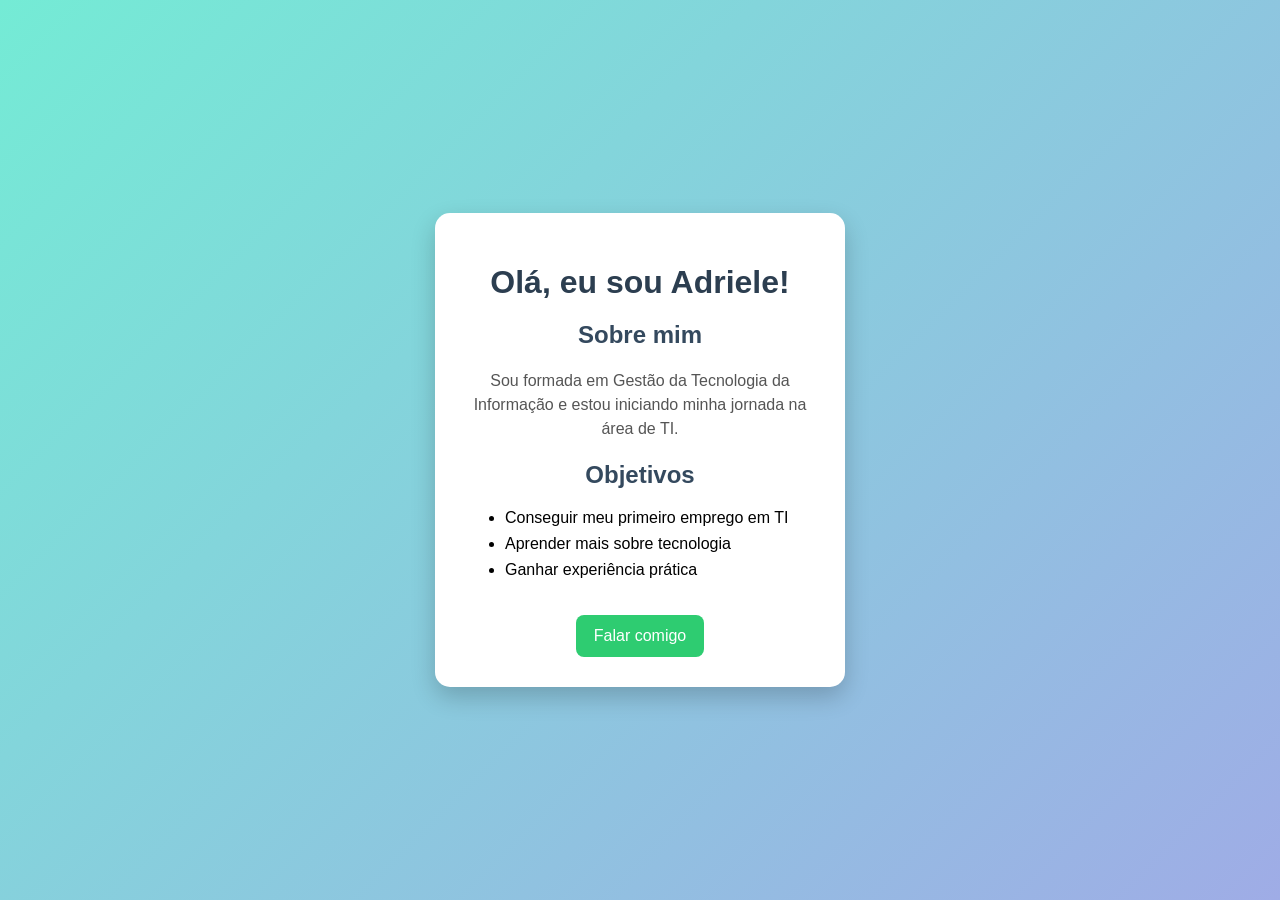
==== index.html @ 5dc456fc "Add files via upload" ====
<!DOCTYPE html>
<html>
<head>
    <meta charset="UTF-8">
    <title>Meu Primeiro Site</title>
    <link rel="stylesheet" href="style.css">
</head>
<body>
<div class="container">

    <div class="card">

        <h1>Olá, eu sou Adriele!</h1>

        <h2>Sobre mim</h2>

        <p>
            Sou formada em Gestão da Tecnologia da Informação
            e estou iniciando minha jornada na área de TI.
        </p>

        <h2>Objetivos</h2>

        <ul>
            <li>Conseguir meu primeiro emprego em TI</li>
            <li>Aprender mais sobre tecnologia</li>
            <li>Ganhar experiência prática</li>
        </ul>
        <a class="botao" href="https://wa.me/5591998083544" target="_blank">
    Falar comigo
</a>

    </div>

</div>


</body>
</html>
---- style.css ----
body {
    margin: 0;
    font-family: Arial, sans-serif;
    background: linear-gradient(135deg, #74ebd5, #9face6);
    height: 100vh;
    display: flex;
    justify-content: center;
    align-items: center;
}

/* animação de entrada */
.card {
    background: white;
    padding: 30px;
    border-radius: 15px;
    width: 350px;
    box-shadow: 0 10px 25px rgba(0,0,0,0.2);
    text-align: center;

    animation: aparecer 0.8s ease;
}

@keyframes aparecer {
    from {
        opacity: 0;
        transform: translateY(20px);
    }
    to {
        opacity: 1;
        transform: translateY(0);
    }
}

h1 {
    color: #2c3e50;
    margin-bottom: 10px;
}

h2 {
    color: #34495e;
    margin-top: 20px;
}

p {
    color: #555;
    line-height: 1.5;
}

ul {
    text-align: left;
    margin-top: 10px;
}

li {
    margin-bottom: 8px;
}

/* botão profissional */
.botao {
    display: inline-block;
    margin-top: 20px;
    padding: 12px 18px;
    background: #2ecc71;
    color: white;
    text-decoration: none;
    border-radius: 8px;
    transition: 0.3s;
}

.botao:hover {
    background: #27ae60;
    transform: scale(1.05);
}

/* responsivo */
@media (max-width: 480px) {
    .card {
        width: 90%;
    }
}
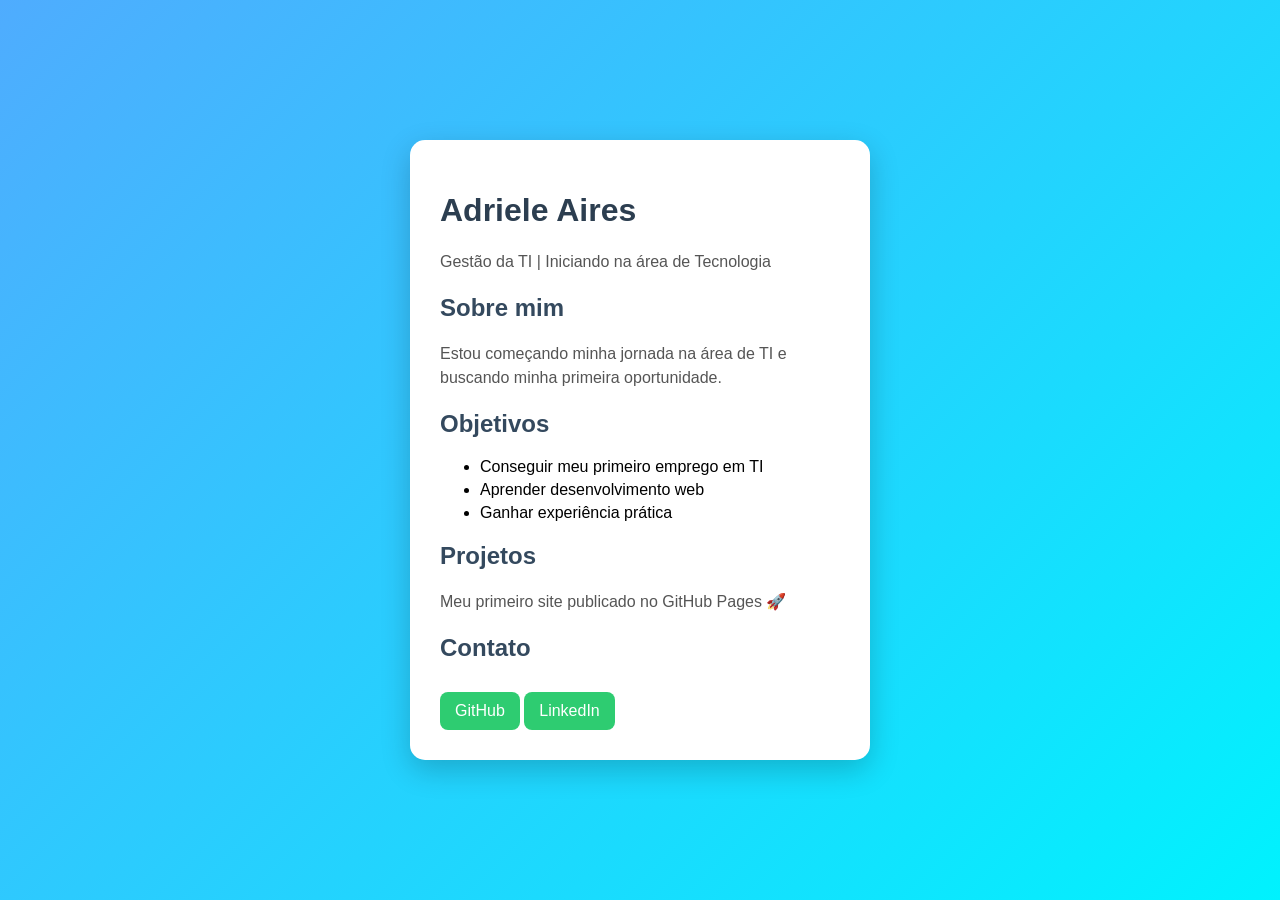
==== commit a6362706: "Add files via upload" ====
--- a/index.html
+++ b/index.html
@@ -6,34 +6,30 @@
     <link rel="stylesheet" href="style.css">
 </head>
 <body>
-<div class="container">
+<div class="card">
 
-    <div class="card">
+    <h1>Adriele Aires</h1>
+    <p>Gestão da TI | Iniciando na área de Tecnologia</p>
 
-        <h1>Olá, eu sou Adriele!</h1>
+    <h2>Sobre mim</h2>
+    <p>Estou começando minha jornada na área de TI e buscando minha primeira oportunidade.</p>
 
-        <h2>Sobre mim</h2>
+    <h2>Objetivos</h2>
+    <ul>
+        <li>Conseguir meu primeiro emprego em TI</li>
+        <li>Aprender desenvolvimento web</li>
+        <li>Ganhar experiência prática</li>
+    </ul>
 
-        <p>
-            Sou formada em Gestão da Tecnologia da Informação
-            e estou iniciando minha jornada na área de TI.
-        </p>
+    <h2>Projetos</h2>
+    <p>Meu primeiro site publicado no GitHub Pages 🚀</p>
 
-        <h2>Objetivos</h2>
+    <h2>Contato</h2>
 
-        <ul>
-            <li>Conseguir meu primeiro emprego em TI</li>
-            <li>Aprender mais sobre tecnologia</li>
-            <li>Ganhar experiência prática</li>
-        </ul>
-        <a class="botao" href="https://wa.me/5591998083544" target="_blank">
-    Falar comigo
-</a>
-
-    </div>
+    <a class="botao" href="https://github.com/" target="_blank">GitHub</a>
+    <a class="botao" href="https://www.linkedin.com/" target="_blank">LinkedIn</a>
 
 </div>
 
-
 </body>
 </html>
--- a/style.css
+++ b/style.css
@@ -1,39 +1,29 @@
 body {
     margin: 0;
     font-family: Arial, sans-serif;
-    background: linear-gradient(135deg, #74ebd5, #9face6);
-    height: 100vh;
+    background: linear-gradient(135deg, #4facfe, #00f2fe);
     display: flex;
     justify-content: center;
     align-items: center;
+    min-height: 100vh;
 }
 
-/* animação de entrada */
 .card {
     background: white;
     padding: 30px;
     border-radius: 15px;
-    width: 350px;
-    box-shadow: 0 10px 25px rgba(0,0,0,0.2);
-    text-align: center;
-
-    animation: aparecer 0.8s ease;
+    width: 400px;
+    box-shadow: 0 10px 30px rgba(0,0,0,0.2);
+    animation: fadeIn 0.8s ease;
 }
 
-@keyframes aparecer {
-    from {
-        opacity: 0;
-        transform: translateY(20px);
-    }
-    to {
-        opacity: 1;
-        transform: translateY(0);
-    }
+@keyframes fadeIn {
+    from { opacity: 0; transform: translateY(20px); }
+    to { opacity: 1; transform: translateY(0); }
 }
 
 h1 {
     color: #2c3e50;
-    margin-bottom: 10px;
 }
 
 h2 {
@@ -48,18 +38,16 @@
 
 ul {
     text-align: left;
-    margin-top: 10px;
 }
 
 li {
-    margin-bottom: 8px;
+    margin-bottom: 5px;
 }
 
-/* botão profissional */
 .botao {
     display: inline-block;
-    margin-top: 20px;
-    padding: 12px 18px;
+    margin-top: 10px;
+    padding: 10px 15px;
     background: #2ecc71;
     color: white;
     text-decoration: none;
@@ -70,11 +58,4 @@
 .botao:hover {
     background: #27ae60;
     transform: scale(1.05);
-}
-
-/* responsivo */
-@media (max-width: 480px) {
-    .card {
-        width: 90%;
-    }
 }
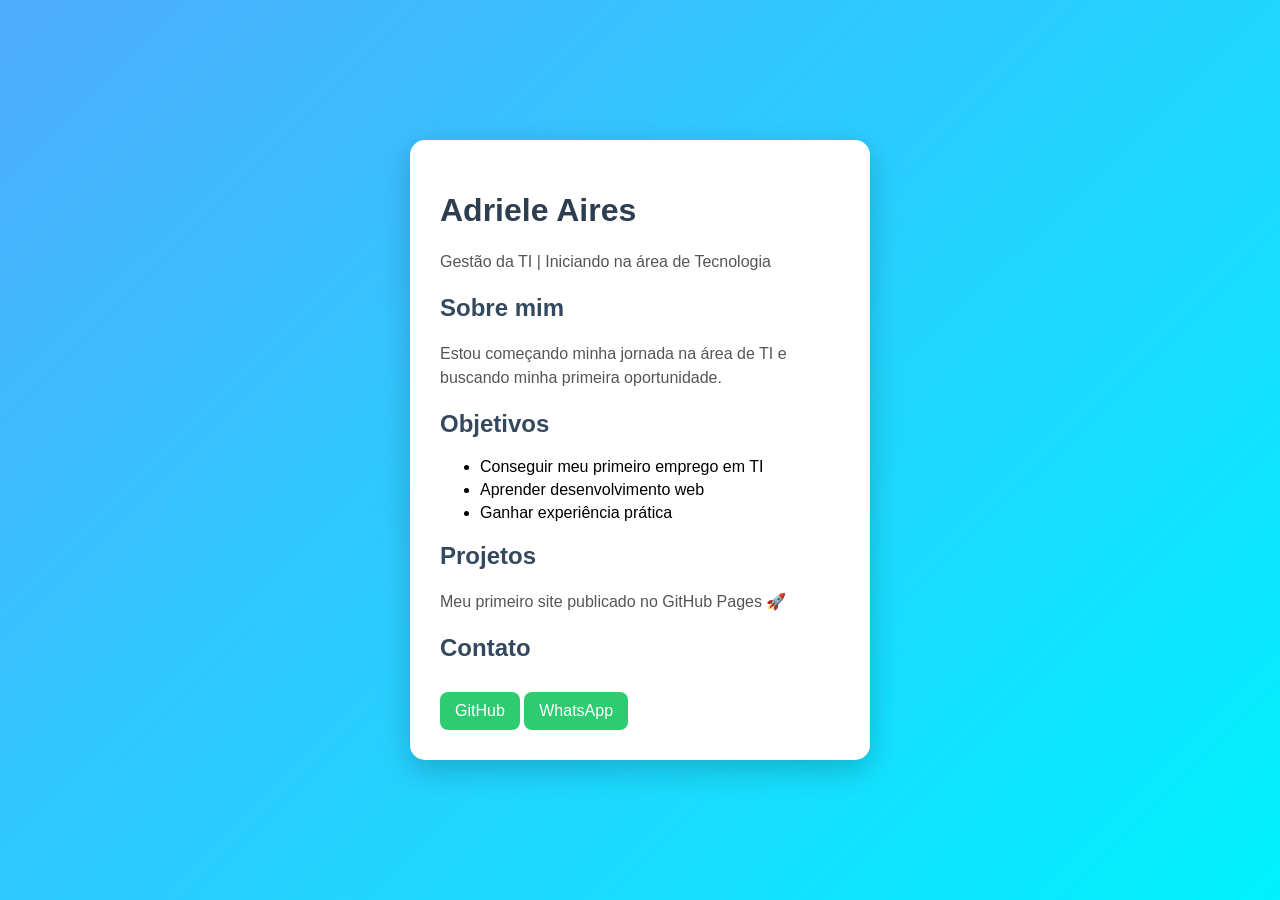
==== commit 044c2911: "Add files via upload" ====
--- a/index.html
+++ b/index.html
@@ -27,7 +27,8 @@
     <h2>Contato</h2>
 
     <a class="botao" href="https://github.com/" target="_blank">GitHub</a>
-    <a class="botao" href="https://www.linkedin.com/" target="_blank">LinkedIn</a>
+    <a class="botao" href="https://wa.me/5591998083544" target="_blank"> WhatsApp
+</a>
 
 </div>
 
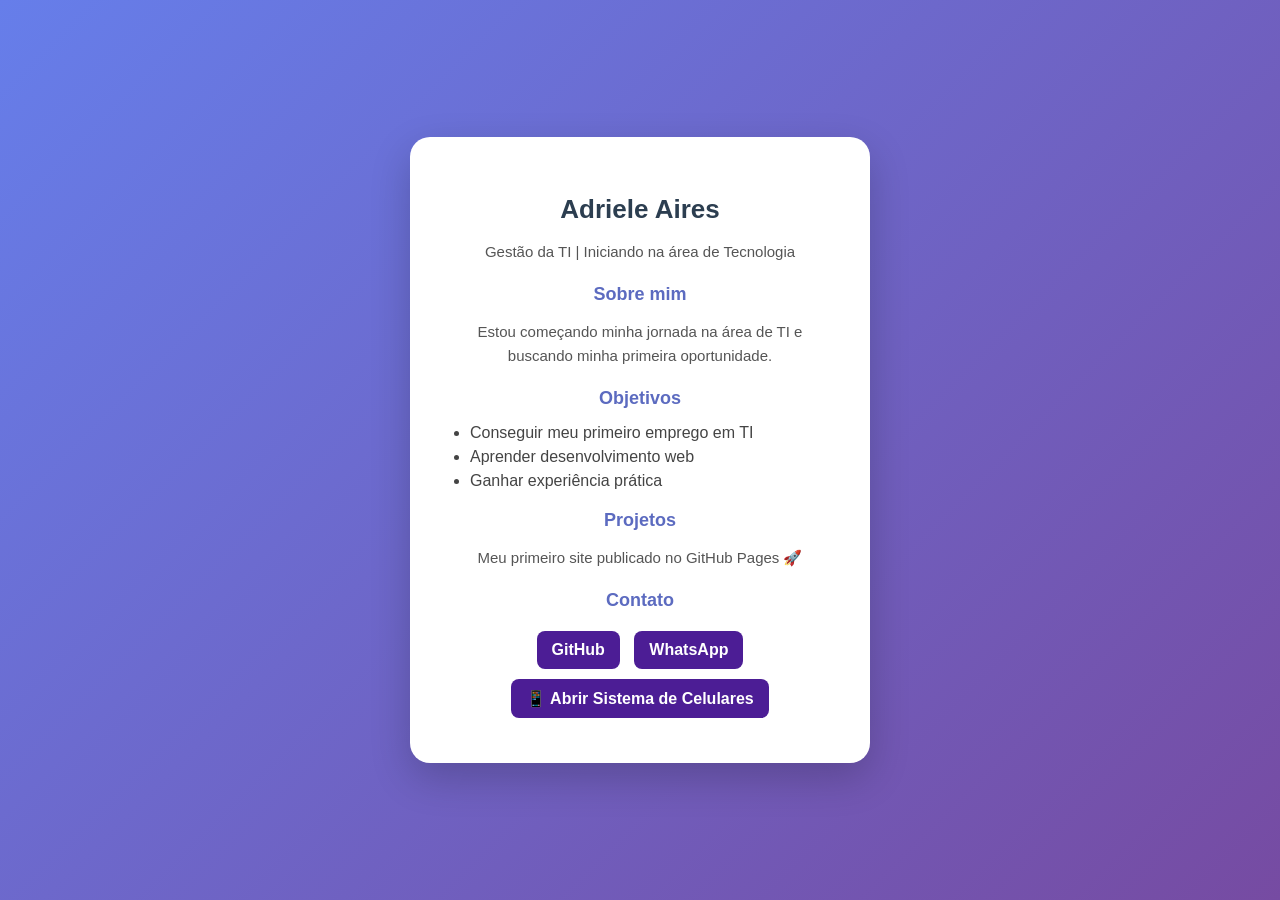
==== commit 33573094: "Add files via upload" ====
--- a/index.html
+++ b/index.html
@@ -5,6 +5,7 @@
     <title>Meu Primeiro Site</title>
     <link rel="stylesheet" href="style.css">
 </head>
+
 <body>
 <div class="card">
 
@@ -29,7 +30,7 @@
     <a class="botao" href="https://github.com/" target="_blank">GitHub</a>
     <a class="botao" href="https://wa.me/5591998083544" target="_blank"> WhatsApp
 </a>
-
+<a class="botao" href="controle.html">📱 Abrir Sistema de Celulares</a>
 </div>
 
 </body>
--- a/style.css
+++ b/style.css
@@ -1,61 +1,83 @@
 body {
     margin: 0;
-    font-family: Arial, sans-serif;
-    background: linear-gradient(135deg, #4facfe, #00f2fe);
+    font-family: 'Segoe UI', Arial, sans-serif;
+    background: linear-gradient(135deg, #667eea, #764ba2);
+    min-height: 100vh;
     display: flex;
     justify-content: center;
     align-items: center;
-    min-height: 100vh;
 }
 
 .card {
-    background: white;
-    padding: 30px;
-    border-radius: 15px;
-    width: 400px;
-    box-shadow: 0 10px 30px rgba(0,0,0,0.2);
-    animation: fadeIn 0.8s ease;
+    background: #ffffff;
+    padding: 40px;
+    border-radius: 20px;
+    width: 380px;
+    box-shadow: 0 15px 40px rgba(0,0,0,0.2);
+    text-align: center;
+    transition: transform 0.3s ease;
 }
 
-@keyframes fadeIn {
-    from { opacity: 0; transform: translateY(20px); }
-    to { opacity: 1; transform: translateY(0); }
+.card:hover {
+    transform: translateY(-5px);
 }
 
 h1 {
     color: #2c3e50;
+    margin-bottom: 5px;
+    font-size: 26px;
 }
 
 h2 {
-    color: #34495e;
+    color: #5c6bc0;
     margin-top: 20px;
+    font-size: 18px;
 }
 
 p {
     color: #555;
-    line-height: 1.5;
+    line-height: 1.6;
+    font-size: 15px;
 }
 
 ul {
     text-align: left;
+    margin-top: 10px;
+    padding-left: 20px;
 }
 
 li {
-    margin-bottom: 5px;
+    margin-bottom: 6px;
+    color: #444;
 }
 
+/* botão WhatsApp */
 .botao {
     display: inline-block;
-    margin-top: 10px;
-    padding: 10px 15px;
-    background: #2ecc71;
+    margin-top: 20px;
+    padding: 12px 18px;
+    background: #25D366;
     color: white;
     text-decoration: none;
-    border-radius: 8px;
+    border-radius: 10px;
+    font-weight: bold;
     transition: 0.3s;
 }
 
 .botao:hover {
-    background: #27ae60;
+    background: #1ebe5d;
     transform: scale(1.05);
-}+}
+.botao {
+    display: inline-block;
+    padding: 10px 15px;
+    margin: 5px;
+    background: #4c1d95;
+    color: white;
+    text-decoration: none;
+    border-radius: 8px;
+}
+
+.botao:hover {
+    opacity: 0.8;
+}
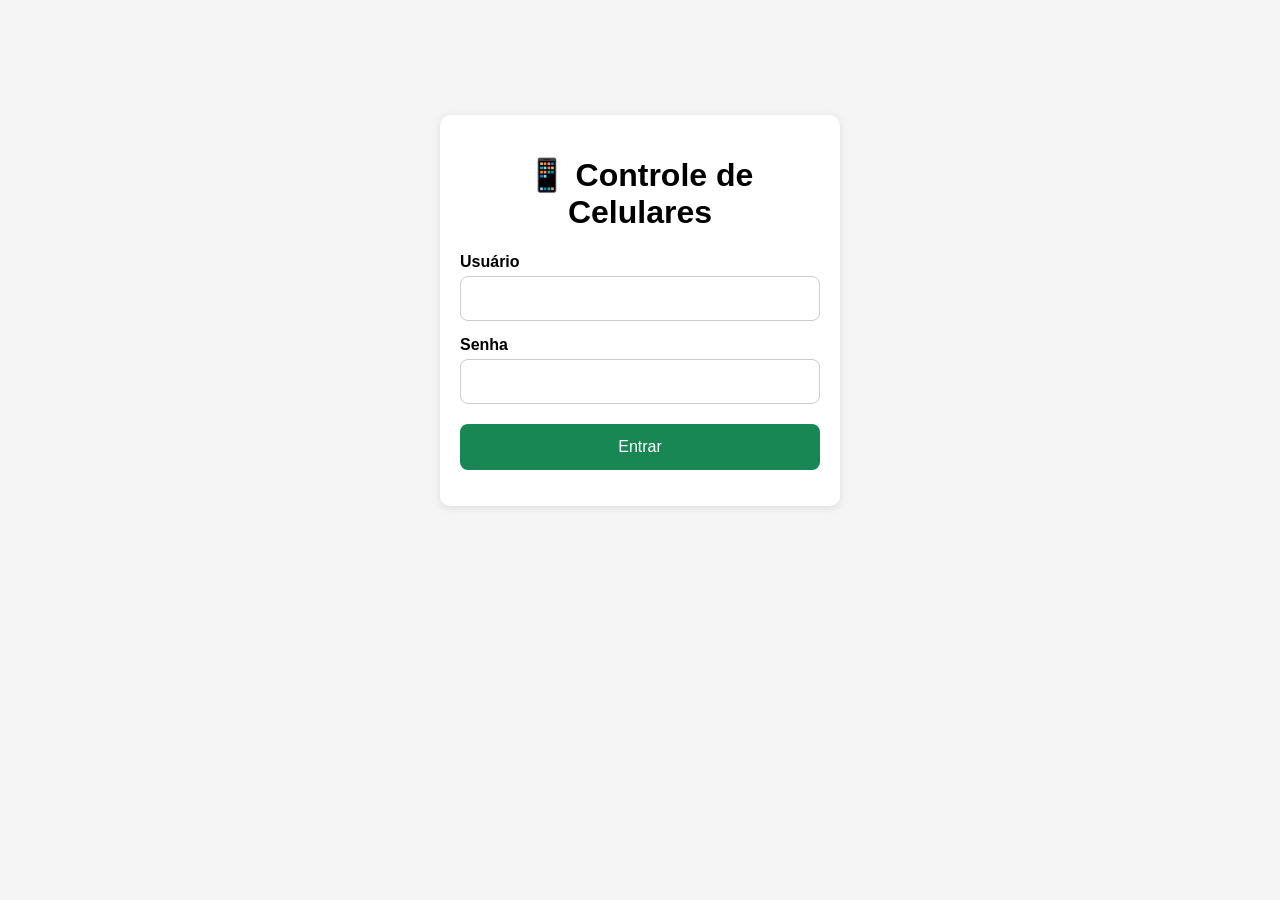
==== commit a9de0666: "Add files via upload" ====
--- a/index.html
+++ b/index.html
@@ -1,37 +1,226 @@
 <!DOCTYPE html>
-<html>
+<html lang="pt-BR">
 <head>
     <meta charset="UTF-8">
-    <title>Meu Primeiro Site</title>
+    <meta name="viewport" content="width=device-width, initial-scale=1.0">
+    <title>Controle de Celulares</title>
+
     <link rel="stylesheet" href="style.css">
 </head>
-
 <body>
-<div class="card">
-
-    <h1>Adriele Aires</h1>
-    <p>Gestão da TI | Iniciando na área de Tecnologia</p>
-
-    <h2>Sobre mim</h2>
-    <p>Estou começando minha jornada na área de TI e buscando minha primeira oportunidade.</p>
-
-    <h2>Objetivos</h2>
-    <ul>
-        <li>Conseguir meu primeiro emprego em TI</li>
-        <li>Aprender desenvolvimento web</li>
-        <li>Ganhar experiência prática</li>
-    </ul>
-
-    <h2>Projetos</h2>
-    <p>Meu primeiro site publicado no GitHub Pages 🚀</p>
-
-    <h2>Contato</h2>
-
-    <a class="botao" href="https://github.com/" target="_blank">GitHub</a>
-    <a class="botao" href="https://wa.me/5591998083544" target="_blank"> WhatsApp
-</a>
-<a class="botao" href="controle.html">📱 Abrir Sistema de Celulares</a>
+
+<!-- MENU LATERAL -->
+
+<div id="menuLateral" class="menu-lateral">
+
+    <span class="fechar" onclick="fecharMenu()">&times;</span>
+
+    <h2>📱 Sistema</h2>
+
+    <a href="index.html">🏠 Controle</a>
+    <a href="cadastro.html">➕ Cadastro</a>
+    <a href="historico.html">📋 Histórico</a>
+<a href="#" onclick="sair()">🚪 Sair</a>
 </div>
+
+<!-- TOPO -->
+
+<div class="topo">
+
+    <div class="menu" onclick="abrirMenu()">☰</div>
+
+    <h2>Controle</h2>
+
+    <a href="cadastro.html" class="icone">➕</a>
+
+</div>
+
+<!-- CONTEÚDO -->
+
+<div class="container">
+
+    <div class="card">
+
+        <h3>IMEI</h3>
+
+       <input
+    type="text"
+    id="imei"
+    placeholder="Digite ou bip o IMEI"
+    oninput="buscar()">
+
+        <button class="buscar" onclick="buscar()">
+            Buscar
+        </button>
+
+        <div class="info" id="info" style="display:none;">
+
+            <p><strong>Nome:</strong>
+                <span id="nome"></span>
+            </p>
+
+            <p><strong>Cargo:</strong>
+                <span id="cargo"></span>
+            </p>
+
+            <p><strong>Empresa:</strong>
+                <span id="empresa"></span>
+            </p>
+
+            <div class="btns">
+
+                <button
+                    class="entrada"
+                    onclick="registrar('ENTRADA')">
+
+                    🟢 ENTRADA
+
+                </button>
+
+                <button
+                    class="saida"
+                    onclick="registrar('SAÍDA')">
+
+                    🔴 SAÍDA
+
+                </button>
+
+            </div>
+
+        </div>
+
+    </div>
+
+    <div class="lista">
+
+        <h2>Últimos Registros</h2>
+
+        <div id="historico"></div>
+
+    </div>
+
+</div>
+
+<script>
+    if (localStorage.getItem("logado") !== "sim") {
+    window.location.href = "login.html";
+}
+
+let cadastroAtual = null;
+
+function abrirMenu() {
+    document.getElementById("menuLateral").style.width = "280px";
+}
+
+function fecharMenu() {
+    document.getElementById("menuLateral").style.width = "0";
+}
+
+function buscar() {
+
+    let imei = document.getElementById("imei").value;
+
+    let cadastros =
+        JSON.parse(localStorage.getItem("cadastros")) || [];
+
+    cadastroAtual =
+        cadastros.find(c => c.imei === imei);
+
+    if (!cadastroAtual) {
+
+    document.getElementById("info").style.display = "none";
+
+    return;
+}
+
+    document.getElementById("info").style.display = "block";
+
+    document.getElementById("nome").innerText =
+        cadastroAtual.nome;
+
+    document.getElementById("cargo").innerText =
+        cadastroAtual.cargo;
+
+    document.getElementById("empresa").innerText =
+        cadastroAtual.empresa;
+}
+
+function registrar(tipo) {
+
+    if (!cadastroAtual) {
+        alert("Busque um IMEI primeiro.");
+        return;
+    }
+
+    let registros =
+        JSON.parse(localStorage.getItem("registros")) || [];
+
+    registros.push({
+        tipo,
+        nome: cadastroAtual.nome,
+        empresa: cadastroAtual.empresa,
+        imei: cadastroAtual.imei,
+        hora: new Date().toLocaleString()
+    });
+
+    localStorage.setItem(
+        "registros",
+        JSON.stringify(registros)
+    );
+
+    mostrar();
+
+    alert(tipo + " registrada com sucesso.");
+}
+
+function mostrar() {
+
+    let div =
+        document.getElementById("historico");
+
+    div.innerHTML = "";
+
+    let registros =
+        JSON.parse(localStorage.getItem("registros")) || [];
+
+    registros
+        .slice()
+        .reverse()
+        .slice(0, 5)
+        .forEach(r => {
+
+            div.innerHTML += `
+
+            <div class="item">
+
+                <div class="hora">${r.hora}</div>
+
+                <strong>${r.tipo}</strong><br>
+
+                ${r.nome}<br>
+
+                ${r.empresa}<br>
+
+                IMEI: ${r.imei}
+
+            </div>
+
+            `;
+
+        });
+
+}
+
+mostrar();
+function sair() {
+
+    localStorage.removeItem("logado");
+
+    window.location.href = "login.html";
+
+}
+
+</script>
 
 </body>
 </html>
--- a/style.css
+++ b/style.css
@@ -1,83 +1,185 @@
+/* CONFIGURAÇÕES GERAIS */
+
 body {
     margin: 0;
-    font-family: 'Segoe UI', Arial, sans-serif;
-    background: linear-gradient(135deg, #667eea, #764ba2);
-    min-height: 100vh;
-    display: flex;
-    justify-content: center;
-    align-items: center;
+    font-family: Arial, sans-serif;
+    background: #f5f5f5;
 }
 
-.card {
-    background: #ffffff;
-    padding: 40px;
-    border-radius: 20px;
-    width: 380px;
-    box-shadow: 0 15px 40px rgba(0,0,0,0.2);
-    text-align: center;
-    transition: transform 0.3s ease;
+/* TOPO */
+
+.topo {
+    background: white;
+    padding: 15px;
+    display: flex;
+    justify-content: space-between;
+    align-items: center;
+    box-shadow: 0 2px 5px rgba(0,0,0,.1);
 }
 
-.card:hover {
-    transform: translateY(-5px);
+.menu {
+    font-size: 30px;
+    cursor: pointer;
 }
 
-h1 {
-    color: #2c3e50;
-    margin-bottom: 5px;
-    font-size: 26px;
+.icone {
+    font-size: 28px;
+    text-decoration: none;
 }
 
-h2 {
-    color: #5c6bc0;
-    margin-top: 20px;
-    font-size: 18px;
+/* CONTAINER */
+
+.container {
+    max-width: 700px;
+    margin: 20px auto;
+    padding: 15px;
 }
 
-p {
-    color: #555;
-    line-height: 1.6;
-    font-size: 15px;
+/* CARDS */
+
+.card {
+    background: white;
+    border-radius: 10px;
+    padding: 20px;
+    box-shadow: 0 2px 10px rgba(0,0,0,.1);
+    margin-bottom: 20px;
 }
 
-ul {
-    text-align: left;
+/* CAMPOS */
+
+label {
+    display: block;
+    margin-top: 15px;
+    font-weight: bold;
+}
+
+input {
+    width: 100%;
+    padding: 14px;
+    border: 1px solid #ccc;
+    border-radius: 8px;
+    box-sizing: border-box;
+    margin-top: 5px;
+}
+
+/* BOTÕES */
+
+button {
+    padding: 14px;
+    border: none;
+    border-radius: 8px;
+    cursor: pointer;
+    color: white;
+    font-size: 16px;
+}
+
+.btns {
+    display: flex;
+    gap: 10px;
+    margin-top: 20px;
+}
+
+.btns button {
+    flex: 1;
+}
+
+.entrada {
+    background: #0d6efd;
+}
+
+.saida {
+    background: #dc3545;
+}
+
+.salvar {
+    background: #198754;
+}
+
+.cancelar {
+    background: #6c757d;
+}
+
+.buscar {
+    background: #6c757d;
+    width: 100%;
+    margin-top: 15px;
+}
+
+/* DADOS */
+
+.info {
+    margin-top: 20px;
+    background: #f8f9fa;
+    padding: 15px;
+    border-radius: 8px;
+}
+
+/* HISTÓRICO */
+
+.lista {
+    margin-top: 30px;
+}
+
+.item {
+    background: white;
+    padding: 15px;
+    border-radius: 8px;
     margin-top: 10px;
+    border-left: 5px solid #0d6efd;
+    box-shadow: 0 1px 5px rgba(0,0,0,.1);
+}
+
+.hora {
+    color: gray;
+    font-size: 13px;
+}
+
+/* MENU LATERAL */
+
+.menu-lateral {
+    height: 100%;
+    width: 0;
+    position: fixed;
+    z-index: 1000;
+    top: 0;
+    left: 0;
+    background: white;
+    overflow-x: hidden;
+    transition: 0.3s;
+    box-shadow: 2px 0 10px rgba(0,0,0,.2);
+    padding-top: 60px;
+}
+
+.menu-lateral h2 {
     padding-left: 20px;
 }
 
-li {
-    margin-bottom: 6px;
-    color: #444;
+.menu-lateral a {
+    padding: 15px 20px;
+    text-decoration: none;
+    font-size: 18px;
+    color: #333;
+    display: block;
 }
 
-/* botão WhatsApp */
-.botao {
-    display: inline-block;
-    margin-top: 20px;
-    padding: 12px 18px;
-    background: #25D366;
-    color: white;
-    text-decoration: none;
-    border-radius: 10px;
-    font-weight: bold;
-    transition: 0.3s;
+.menu-lateral a:hover {
+    background: #f0f0f0;
 }
 
-.botao:hover {
-    background: #1ebe5d;
-    transform: scale(1.05);
-}
-.botao {
-    display: inline-block;
-    padding: 10px 15px;
-    margin: 5px;
-    background: #4c1d95;
-    color: white;
-    text-decoration: none;
-    border-radius: 8px;
+.fechar {
+    position: absolute;
+    top: 15px;
+    right: 20px;
+    font-size: 35px;
+    cursor: pointer;
 }
 
-.botao:hover {
-    opacity: 0.8;
-}
+/* LINKS */
+
+.voltar {
+    display: block;
+    text-align: center;
+    margin-top: 20px;
+    text-decoration: none;
+    color: #0d6efd;
+}
